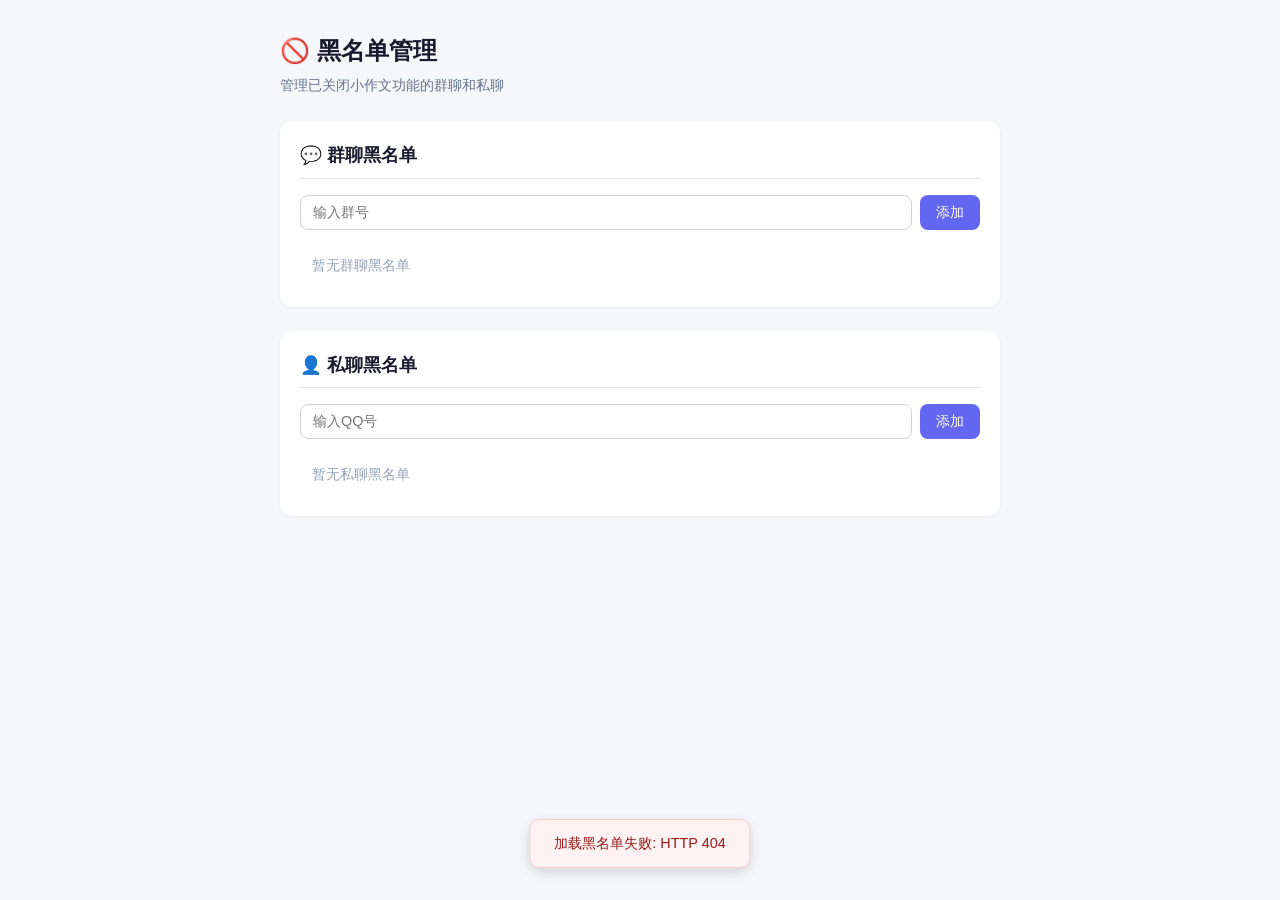
==== pages/settings/index.html @ db77d35d "feat: 添加WebUI黑名单管理页面和CHANGELOG" ====
<!DOCTYPE html>
<html lang="zh-CN">
<head>
  <meta charset="UTF-8">
  <meta name="viewport" content="width=device-width, initial-scale=1.0">
  <title>百分之一小作文生成器 - 黑名单管理</title>
  <link rel="stylesheet" href="style.css">
</head>
<body>
  <div class="container">
    <h1>🚫 黑名单管理</h1>
    <p class="subtitle">管理已关闭小作文功能的群聊和私聊</p>

    <div class="sections">
      <!-- 群聊黑名单 -->
      <div class="section">
        <h2>💬 群聊黑名单</h2>
        <div class="add-form">
          <input type="text" id="group-input" placeholder="输入群号" />
          <button id="group-add-btn" onclick="addItem('group')">添加</button>
        </div>
        <ul id="group-list" class="blacklist-list">
          <li class="empty-hint">暂无群聊黑名单</li>
        </ul>
      </div>

      <!-- 私聊黑名单 -->
      <div class="section">
        <h2>👤 私聊黑名单</h2>
        <div class="add-form">
          <input type="text" id="private-input" placeholder="输入QQ号" />
          <button id="private-add-btn" onclick="addItem('private')">添加</button>
        </div>
        <ul id="private-list" class="blacklist-list">
          <li class="empty-hint">暂无私聊黑名单</li>
        </ul>
      </div>
    </div>

    <div id="toast" class="toast hidden"></div>
  </div>

  <script src="app.js"></script>
</body>
</html>
---- pages/settings/style.css ----
/* 百分之一小作文生成器 - WebUI 黑名单管理样式 */

* {
  margin: 0;
  padding: 0;
  box-sizing: border-box;
}

body {
  font-family: -apple-system, BlinkMacSystemFont, "Segoe UI", Roboto, "Helvetica Neue", Arial, sans-serif;
  background: #f5f7fa;
  color: #1a1a2e;
  line-height: 1.6;
  min-height: 100vh;
  padding: 2rem 1rem;
}

.container {
  max-width: 720px;
  margin: 0 auto;
}

h1 {
  font-size: 1.5rem;
  font-weight: 700;
  margin-bottom: 0.25rem;
}

.subtitle {
  color: #64748b;
  font-size: 0.9rem;
  margin-bottom: 1.5rem;
}

.sections {
  display: flex;
  flex-direction: column;
  gap: 1.5rem;
}

.section {
  background: #fff;
  border-radius: 12px;
  padding: 1.25rem;
  box-shadow: 0 1px 3px rgba(0, 0, 0, 0.06);
}

.section h2 {
  font-size: 1.1rem;
  font-weight: 600;
  margin-bottom: 1rem;
  padding-bottom: 0.5rem;
  border-bottom: 1px solid #e5e7eb;
}

/* 添加表单 */
.add-form {
  display: flex;
  gap: 0.5rem;
  margin-bottom: 1rem;
}

.add-form input {
  flex: 1;
  padding: 0.5rem 0.75rem;
  border: 1px solid #d1d5db;
  border-radius: 8px;
  font-size: 0.9rem;
  outline: none;
  transition: border-color 0.2s;
}

.add-form input:focus {
  border-color: #6366f1;
  box-shadow: 0 0 0 3px rgba(99, 102, 241, 0.1);
}

.add-form button {
  padding: 0.5rem 1rem;
  background: #6366f1;
  color: #fff;
  border: none;
  border-radius: 8px;
  font-size: 0.9rem;
  font-weight: 500;
  cursor: pointer;
  transition: background 0.2s;
  white-space: nowrap;
}

.add-form button:hover {
  background: #4f46e5;
}

/* 列表 */
.blacklist-list {
  list-style: none;
}

.blacklist-list li {
  display: flex;
  align-items: center;
  justify-content: space-between;
  padding: 0.6rem 0.75rem;
  border-radius: 8px;
  transition: background 0.15s;
}

.blacklist-list li:not(:last-child) {
  margin-bottom: 0.25rem;
}

.blacklist-list li:hover {
  background: #f8fafc;
}

.blacklist-list .item-id {
  font-size: 0.9rem;
  color: #334155;
  font-family: ui-monospace, SFMono-Regular, Menlo, Consolas, monospace;
}

.btn-remove {
  padding: 0.3rem 0.75rem;
  background: transparent;
  color: #ef4444;
  border: 1px solid #fecaca;
  border-radius: 6px;
  font-size: 0.8rem;
  cursor: pointer;
  transition: all 0.2s;
}

.btn-remove:hover {
  background: #fef2f2;
  border-color: #ef4444;
}

.empty-hint {
  color: #94a3b8;
  font-size: 0.85rem;
  text-align: center;
  padding: 1rem 0;
}

/* Toast */
.toast {
  position: fixed;
  bottom: 2rem;
  left: 50%;
  transform: translateX(-50%);
  padding: 0.75rem 1.5rem;
  border-radius: 10px;
  font-size: 0.9rem;
  font-weight: 500;
  box-shadow: 0 4px 12px rgba(0, 0, 0, 0.15);
  transition: opacity 0.3s, transform 0.3s;
  z-index: 1000;
}

.toast.hidden {
  opacity: 0;
  transform: translateX(-50%) translateY(1rem);
  pointer-events: none;
}

.toast.success {
  background: #ecfdf5;
  color: #065f46;
  border: 1px solid #a7f3d0;
}

.toast.error {
  background: #fef2f2;
  color: #991b1b;
  border: 1px solid #fecaca;
}

.toast.info {
  background: #eff6ff;
  color: #1e40af;
  border: 1px solid #bfdbfe;
}

/* 响应式 */
@media (max-width: 480px) {
  body {
    padding: 1rem 0.5rem;
  }

  h1 {
    font-size: 1.25rem;
  }

  .add-form {
    flex-direction: column;
  }

  .add-form button {
    width: 100%;
  }
}
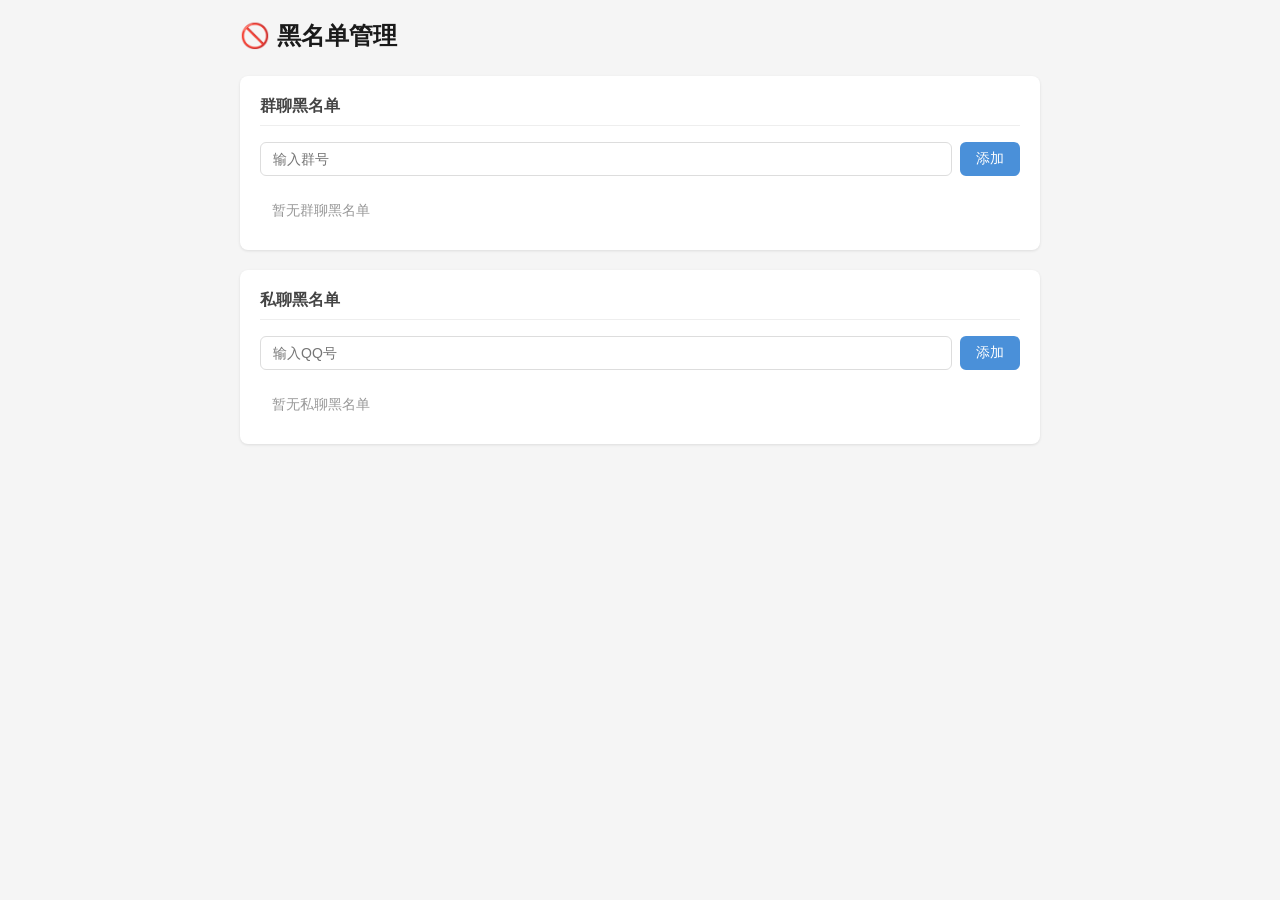
==== commit c772ae39: "refactor: 优化插件入口和WebUI页面实现" ====
--- a/pages/settings/index.html
+++ b/pages/settings/index.html
@@ -1,43 +1,41 @@
 <!DOCTYPE html>
 <html lang="zh-CN">
 <head>
-  <meta charset="UTF-8">
-  <meta name="viewport" content="width=device-width, initial-scale=1.0">
+  <meta charset="UTF-8" />
+  <meta name="viewport" content="width=device-width, initial-scale=1.0" />
   <title>百分之一小作文生成器 - 黑名单管理</title>
-  <link rel="stylesheet" href="style.css">
+  <link rel="stylesheet" href="style.css" />
 </head>
 <body>
   <div class="container">
     <h1>🚫 黑名单管理</h1>
-    <p class="subtitle">管理已关闭小作文功能的群聊和私聊</p>
 
-    <div class="sections">
-      <!-- 群聊黑名单 -->
-      <div class="section">
-        <h2>💬 群聊黑名单</h2>
-        <div class="add-form">
-          <input type="text" id="group-input" placeholder="输入群号" />
-          <button id="group-add-btn" onclick="addItem('group')">添加</button>
-        </div>
-        <ul id="group-list" class="blacklist-list">
-          <li class="empty-hint">暂无群聊黑名单</li>
-        </ul>
+    <!-- 状态提示 -->
+    <div id="statusMsg" class="status-msg"></div>
+
+    <!-- 群聊黑名单 -->
+    <div class="section">
+      <h3>群聊黑名单</h3>
+      <div class="add-form">
+        <input type="text" id="addGroupInput" placeholder="输入群号" />
+        <button onclick="addBlacklist('group')">添加</button>
       </div>
-
-      <!-- 私聊黑名单 -->
-      <div class="section">
-        <h2>👤 私聊黑名单</h2>
-        <div class="add-form">
-          <input type="text" id="private-input" placeholder="输入QQ号" />
-          <button id="private-add-btn" onclick="addItem('private')">添加</button>
-        </div>
-        <ul id="private-list" class="blacklist-list">
-          <li class="empty-hint">暂无私聊黑名单</li>
-        </ul>
-      </div>
+      <ul class="blacklist-list" id="groupList">
+        <li class="loading">加载中...</li>
+      </ul>
     </div>
 
-    <div id="toast" class="toast hidden"></div>
+    <!-- 私聊黑名单 -->
+    <div class="section">
+      <h3>私聊黑名单</h3>
+      <div class="add-form">
+        <input type="text" id="addPrivateInput" placeholder="输入QQ号" />
+        <button onclick="addBlacklist('private')">添加</button>
+      </div>
+      <ul class="blacklist-list" id="privateList">
+        <li class="loading">加载中...</li>
+      </ul>
+    </div>
   </div>
 
   <script src="app.js"></script>
--- a/pages/settings/style.css
+++ b/pages/settings/style.css
@@ -1,4 +1,4 @@
-/* 百分之一小作文生成器 - WebUI 黑名单管理样式 */
+/* 黑名单管理页面样式 */
 
 * {
   margin: 0;
@@ -8,195 +8,147 @@
 
 body {
   font-family: -apple-system, BlinkMacSystemFont, "Segoe UI", Roboto, "Helvetica Neue", Arial, sans-serif;
-  background: #f5f7fa;
-  color: #1a1a2e;
-  line-height: 1.6;
-  min-height: 100vh;
-  padding: 2rem 1rem;
+  background: #f5f5f5;
+  color: #333;
+  padding: 20px;
 }
 
 .container {
-  max-width: 720px;
+  max-width: 800px;
   margin: 0 auto;
 }
 
 h1 {
-  font-size: 1.5rem;
-  font-weight: 700;
-  margin-bottom: 0.25rem;
-}
-
-.subtitle {
-  color: #64748b;
-  font-size: 0.9rem;
-  margin-bottom: 1.5rem;
-}
-
-.sections {
-  display: flex;
-  flex-direction: column;
-  gap: 1.5rem;
+  font-size: 24px;
+  margin-bottom: 24px;
+  color: #1a1a1a;
 }
 
 .section {
   background: #fff;
-  border-radius: 12px;
-  padding: 1.25rem;
-  box-shadow: 0 1px 3px rgba(0, 0, 0, 0.06);
+  border-radius: 8px;
+  padding: 20px;
+  margin-bottom: 20px;
+  box-shadow: 0 1px 3px rgba(0, 0, 0, 0.1);
 }
 
-.section h2 {
-  font-size: 1.1rem;
-  font-weight: 600;
-  margin-bottom: 1rem;
-  padding-bottom: 0.5rem;
-  border-bottom: 1px solid #e5e7eb;
+.section h3 {
+  font-size: 16px;
+  margin-bottom: 16px;
+  color: #444;
+  border-bottom: 1px solid #eee;
+  padding-bottom: 8px;
 }
 
-/* 添加表单 */
 .add-form {
   display: flex;
-  gap: 0.5rem;
-  margin-bottom: 1rem;
+  gap: 8px;
+  margin-bottom: 16px;
 }
 
 .add-form input {
   flex: 1;
-  padding: 0.5rem 0.75rem;
-  border: 1px solid #d1d5db;
-  border-radius: 8px;
-  font-size: 0.9rem;
+  padding: 8px 12px;
+  border: 1px solid #ddd;
+  border-radius: 6px;
+  font-size: 14px;
   outline: none;
   transition: border-color 0.2s;
 }
 
 .add-form input:focus {
-  border-color: #6366f1;
-  box-shadow: 0 0 0 3px rgba(99, 102, 241, 0.1);
+  border-color: #4a90d9;
 }
 
 .add-form button {
-  padding: 0.5rem 1rem;
-  background: #6366f1;
+  padding: 8px 16px;
+  background: #4a90d9;
   color: #fff;
   border: none;
-  border-radius: 8px;
-  font-size: 0.9rem;
-  font-weight: 500;
+  border-radius: 6px;
+  font-size: 14px;
   cursor: pointer;
   transition: background 0.2s;
   white-space: nowrap;
 }
 
 .add-form button:hover {
-  background: #4f46e5;
+  background: #357abd;
 }
 
-/* 列表 */
 .blacklist-list {
   list-style: none;
 }
 
 .blacklist-list li {
   display: flex;
+  justify-content: space-between;
   align-items: center;
-  justify-content: space-between;
-  padding: 0.6rem 0.75rem;
-  border-radius: 8px;
-  transition: background 0.15s;
+  padding: 10px 12px;
+  border-bottom: 1px solid #f0f0f0;
+  font-size: 14px;
 }
 
-.blacklist-list li:not(:last-child) {
-  margin-bottom: 0.25rem;
+.blacklist-list li:last-child {
+  border-bottom: none;
 }
 
-.blacklist-list li:hover {
-  background: #f8fafc;
+.blacklist-list li span {
+  color: #555;
 }
 
-.blacklist-list .item-id {
-  font-size: 0.9rem;
-  color: #334155;
-  font-family: ui-monospace, SFMono-Regular, Menlo, Consolas, monospace;
+.blacklist-list li button {
+  padding: 4px 12px;
+  background: #e74c3c;
+  color: #fff;
+  border: none;
+  border-radius: 4px;
+  font-size: 13px;
+  cursor: pointer;
+  transition: background 0.2s;
 }
 
-.btn-remove {
-  padding: 0.3rem 0.75rem;
-  background: transparent;
-  color: #ef4444;
-  border: 1px solid #fecaca;
-  border-radius: 6px;
-  font-size: 0.8rem;
-  cursor: pointer;
-  transition: all 0.2s;
+.blacklist-list li button:hover {
+  background: #c0392b;
 }
 
-.btn-remove:hover {
-  background: #fef2f2;
-  border-color: #ef4444;
+.empty-tip {
+  color: #999;
+  font-size: 13px;
+  padding: 12px 0;
+  text-align: center;
 }
 
-.empty-hint {
-  color: #94a3b8;
-  font-size: 0.85rem;
-  text-align: center;
-  padding: 1rem 0;
-}
-
-/* Toast */
-.toast {
+.status-msg {
   position: fixed;
-  bottom: 2rem;
-  left: 50%;
-  transform: translateX(-50%);
-  padding: 0.75rem 1.5rem;
-  border-radius: 10px;
-  font-size: 0.9rem;
-  font-weight: 500;
-  box-shadow: 0 4px 12px rgba(0, 0, 0, 0.15);
-  transition: opacity 0.3s, transform 0.3s;
+  top: 20px;
+  right: 20px;
+  padding: 12px 20px;
+  border-radius: 6px;
+  font-size: 14px;
+  color: #fff;
   z-index: 1000;
-}
-
-.toast.hidden {
   opacity: 0;
-  transform: translateX(-50%) translateY(1rem);
+  transform: translateY(-10px);
+  transition: all 0.3s;
   pointer-events: none;
 }
 
-.toast.success {
-  background: #ecfdf5;
-  color: #065f46;
-  border: 1px solid #a7f3d0;
+.status-msg.show {
+  opacity: 1;
+  transform: translateY(0);
 }
 
-.toast.error {
-  background: #fef2f2;
-  color: #991b1b;
-  border: 1px solid #fecaca;
+.status-msg.success {
+  background: #27ae60;
 }
 
-.toast.info {
-  background: #eff6ff;
-  color: #1e40af;
-  border: 1px solid #bfdbfe;
+.status-msg.error {
+  background: #e74c3c;
 }
 
-/* 响应式 */
-@media (max-width: 480px) {
-  body {
-    padding: 1rem 0.5rem;
-  }
-
-  h1 {
-    font-size: 1.25rem;
-  }
-
-  .add-form {
-    flex-direction: column;
-  }
-
-  .add-form button {
-    width: 100%;
-  }
+.loading {
+  text-align: center;
+  padding: 20px;
+  color: #999;
 }
